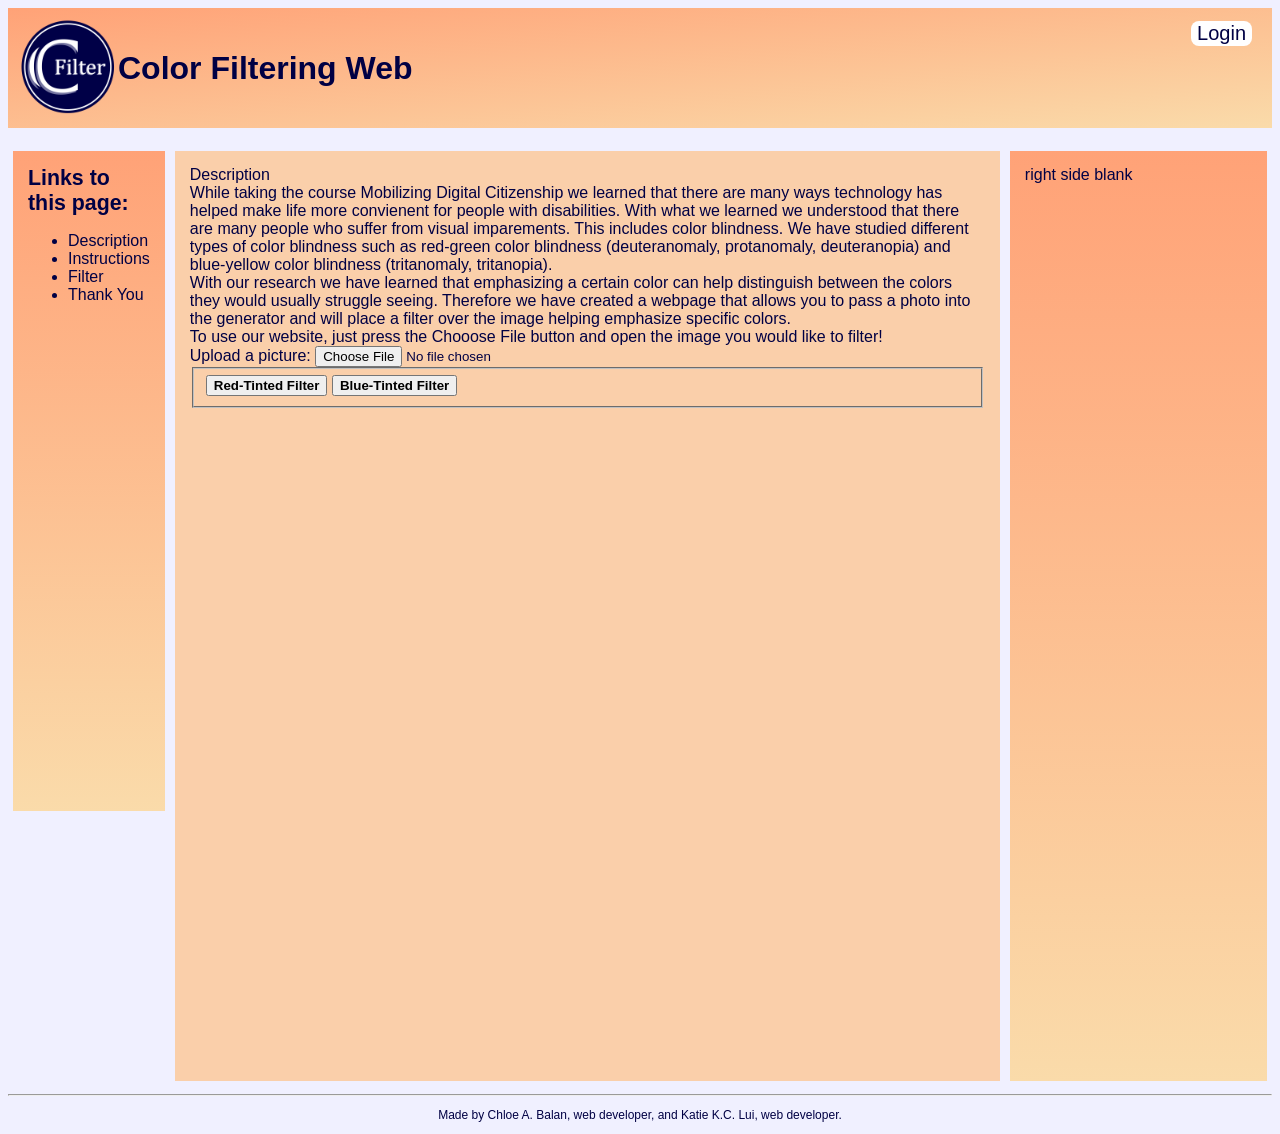
==== color_filter.html @ e3939a96 "WIP: css" ====
<!DOCTYPE html>

<html lang="en">
    <head>
        <meta charset="UTF-8">
        <title>Color Filter Website</title>
        <link href="color_filter.css" type="text/css" rel="stylesheet">
        <script src="color_filter.js"></script>
    </head>  

    <body>

        <!--HEADER-->
        <div id="header">
            <div id="left">
                <!--Logo-->
                <img src="images/color_filter_logo.png" alt="color_filter_logo" id="logo" width="100px" height="100px">
                
                <!--Name-->
                <h1>Color Filtering Web</h1>
            </div>

            <!--login-->
            <button id="login_button">Login</button>
        </div>

        <hr>

        <!--MAIN-->
        <div id="main">
            <!--left side-->
            <div id="main-left">
                <!--links-->
                <section id="links-title">Links to this page:</section>

                <ul id="link-list">
                    <li><a href="#desc">Description</a></li>
                    <li><a href="#instr">Instructions</a></li>
                    <li><a href="#filter">Filter</a></li>
                    <li><a href="thanks">Thank You</a></li>
                </ul>
            </div>

            <!--middle/center-->
            <div id="main-center">
                <!-- desc (of the features of the website(description of the feature (what thing does)))-->
                <div id="desc">
                    <section  id="desc-title">
                        Description
                    </section>
                    <section  id="desc-p1">
                        While taking the course Mobilizing Digital Citizenship we learned that there are many ways technology has 
                        helped make life more convienent for people with disabilities. With what we learned we understood that there are many 
                        people who suffer from visual imparements. This includes color blindness. We have studied different types of color blindness 
                        such as red-green color blindness (deuteranomaly, protanomaly, deuteranopia) and blue-yellow color blindness (tritanomaly, 
                        tritanopia). 
                    </section>
                    <section  id="desc-p2">
                        With our research we have learned that emphasizing a certain color can help distinguish between the colors they would usually 
                        struggle seeing. Therefore we have created a webpage that allows you to pass a photo into the generator and will place a filter 
                        over the image helping emphasize specific colors.
                    </section>
                </div>

                <!-- instructions(how it works)-->
                <div id="instr">
                    <section id="instructions">
                        To use our website, just press the Chooose File button and open the image you would like to filter!
                    </section>
                </div>

                <!-- area for inputting image-->
                <div id="filter">
                    <section>
                        <form>
                            <label for="pic">Upload a picture:</label>
                            <input type="file" accept="image/*" name="pic" id="pic">
                        </form>
                        <section>
                            <!--section that can be resized and blue border can be added
                            image will be dispkayed here when imported-->
                            <img src="" alt="display of imported image" id="imported-img" style="display: none">
                            <section id="filter">
                                <!--set background colour to red and kinda translucent using alpha, and display:none which can be togged by button, and z value to a high num
                                when blue-tint button is pressed, change bg color to blue-->
                            </section>
                        </section>
                    </section>
                    <!--filtering options-->
                        <!--for red green colorblindness, red tinted filter-->
                            <fieldset>
                                <button type="button" onclick="red()">
                                    <strong>Red-Tinted Filter</strong>
                                </button>
                            <!--for blue yellow colourblindness, blue tinted filter-->
                                <button type="button">
                                    <strong>Blue-Tinted Filter</strong>
                                </button>
                            </fieldset>
                </div>
            
            </div>

            <!--right side-->
            <!-- seperate section on right for example photos-->
            <div id="main-right">
                <section>
                    right side blank
                </section>
            </div>
        </div>

        <hr id="credits">

        <!--FOOTER-->
        <!--credits-->
        <div id="footer">
            <p>
                Made by Chloe A. Balan, web developer, and Katie K.C. Lui, web developer.
            </p>
        </div>
    </body>
</html>
---- color_filter.css ----
/* ALL APPLY */
body {
    font-family: "Verdana", "Arial", sans-serif;
    color: rgb(0, 0, 68);
    background-color: rgb(240, 240, 255);
}

hr {
    opacity: 0.0;
}

/* HEADER */ 
/*header general*/
#header {
    display: flex;
    align-items: center;
    justify-content: space-between;
    background-image: linear-gradient(to bottom right, rgb(255, 162, 119), rgb(250, 219, 170));
}

/*login button*/
#header #login_button {
    margin-right: 20px;
    margin-bottom: 70px;
    background-color: white;   /* button color */
    color: rgb(0, 0, 68);
    padding: 15px, 20px;
    border: none;             /* removes border */
    border-radius: 8px;       /* rounded corners */
    font-size: 20px ;
}

#header #login_button:hover {
    background-color: rgb(0, 0, 68);
    color: white;
}

/*left side*/
#header #left {
    display: flex;
    align-items: center;
    margin: 10px;
}

/*title*/
#header > h1 {
    justify-content: flex-end;
}

/* MAIN CONTENT */
/*main general*/
#main {
    display: flex;
}

/*left side*/
#main-left {
    flex: 0 1 10%;
    margin: 5px;
    padding: 15px;
    background-image: linear-gradient(to bottom, rgb(255, 162, 119), rgb(250, 219, 170));
    height: 70vh;
}

#links-title {
    font-size: 16pt;
    font-weight: bold;
}

li a {
    text-decoration: none;
    color: rgb(0, 0, 68);
}

li a:hover {
    color: white;
}

/*middle/center*/
#main-center {
    flex: 0 1 70%;
    margin: 5px;
    padding: 15px;
    background-color: rgb(250, 207, 170);
    height: 100vh;
}

/*right side*/ 
#main-right {
    flex: 0 1 20%;
    margin: 5px;
    padding: 15px;
    background-image: linear-gradient(to bottom, rgb(255, 162, 119), rgb(250, 219, 170));
    height: 100vh;
    size: 16pt;
}

/* FOOTER */
#credits {
    opacity: 100%;
}

#footer {
    text-align: center;
    font-size: 9pt;
}
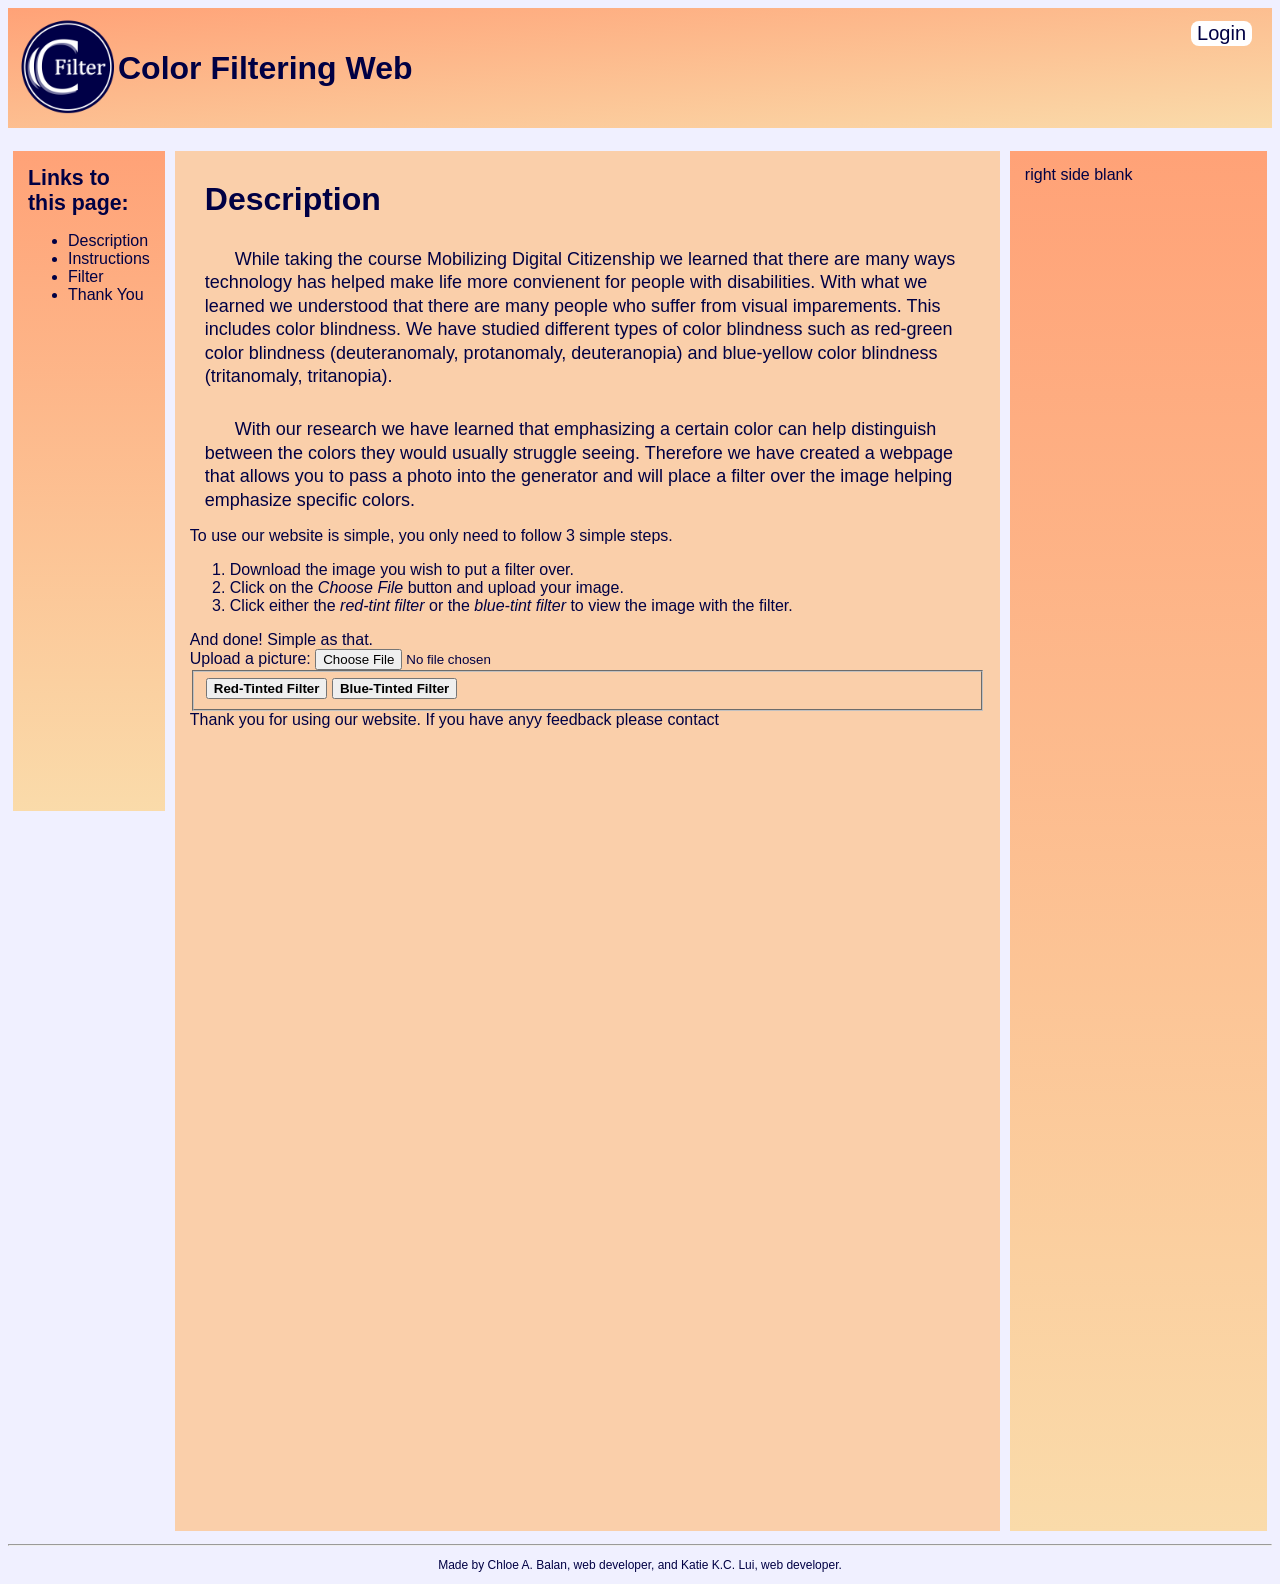
==== commit 5728c719: "some css changes" ====
--- a/color_filter.html
+++ b/color_filter.html
@@ -37,7 +37,7 @@
                     <li><a href="#desc">Description</a></li>
                     <li><a href="#instr">Instructions</a></li>
                     <li><a href="#filter">Filter</a></li>
-                    <li><a href="thanks">Thank You</a></li>
+                    <li><a href="#thanks">Thank You</a></li>
                 </ul>
             </div>
 
@@ -65,7 +65,13 @@
                 <!-- instructions(how it works)-->
                 <div id="instr">
                     <section id="instructions">
-                        To use our website, just press the Chooose File button and open the image you would like to filter!
+                        To use our website is simple, you only need to follow 3 simple steps.
+                        <ol>
+                            <li>Download the image you wish to put a filter over.</li>
+                            <li>Click on the <em>Choose File</em> button and upload your image.</li>
+                            <li>Click either the <em>red-tint filter</em> or the <em>blue-tint filter</em> to view the image with the filter.</li>
+                        </ol>
+                        And done! Simple as that.
                     </section>
                 </div>
 
@@ -98,6 +104,10 @@
                                 </button>
                             </fieldset>
                 </div>
+
+                <div id="thanks">
+                    Thank you for using our website. If you have anyy feedback please contact 
+                </div>
             
             </div>
 
--- a/color_filter.css
+++ b/color_filter.css
@@ -82,7 +82,27 @@
     margin: 5px;
     padding: 15px;
     background-color: rgb(250, 207, 170);
-    height: 100vh;
+    height: 150vh;
+}
+
+#desc-title {
+    font-size: 24pt;
+    font-weight: bold;
+    padding: 15px;
+}
+
+#desc-p1 {
+    font-size: 18px;
+    padding: 15px;
+    text-indent: 30px;
+    line-height: 1.3;
+}
+
+#desc-p2 {
+    font-size: 18px;
+    padding: 15px;
+    text-indent: 30px;
+    line-height: 1.3;
 }
 
 /*right side*/ 
@@ -91,7 +111,7 @@
     margin: 5px;
     padding: 15px;
     background-image: linear-gradient(to bottom, rgb(255, 162, 119), rgb(250, 219, 170));
-    height: 100vh;
+    height: 150vh;
     size: 16pt;
 }
 
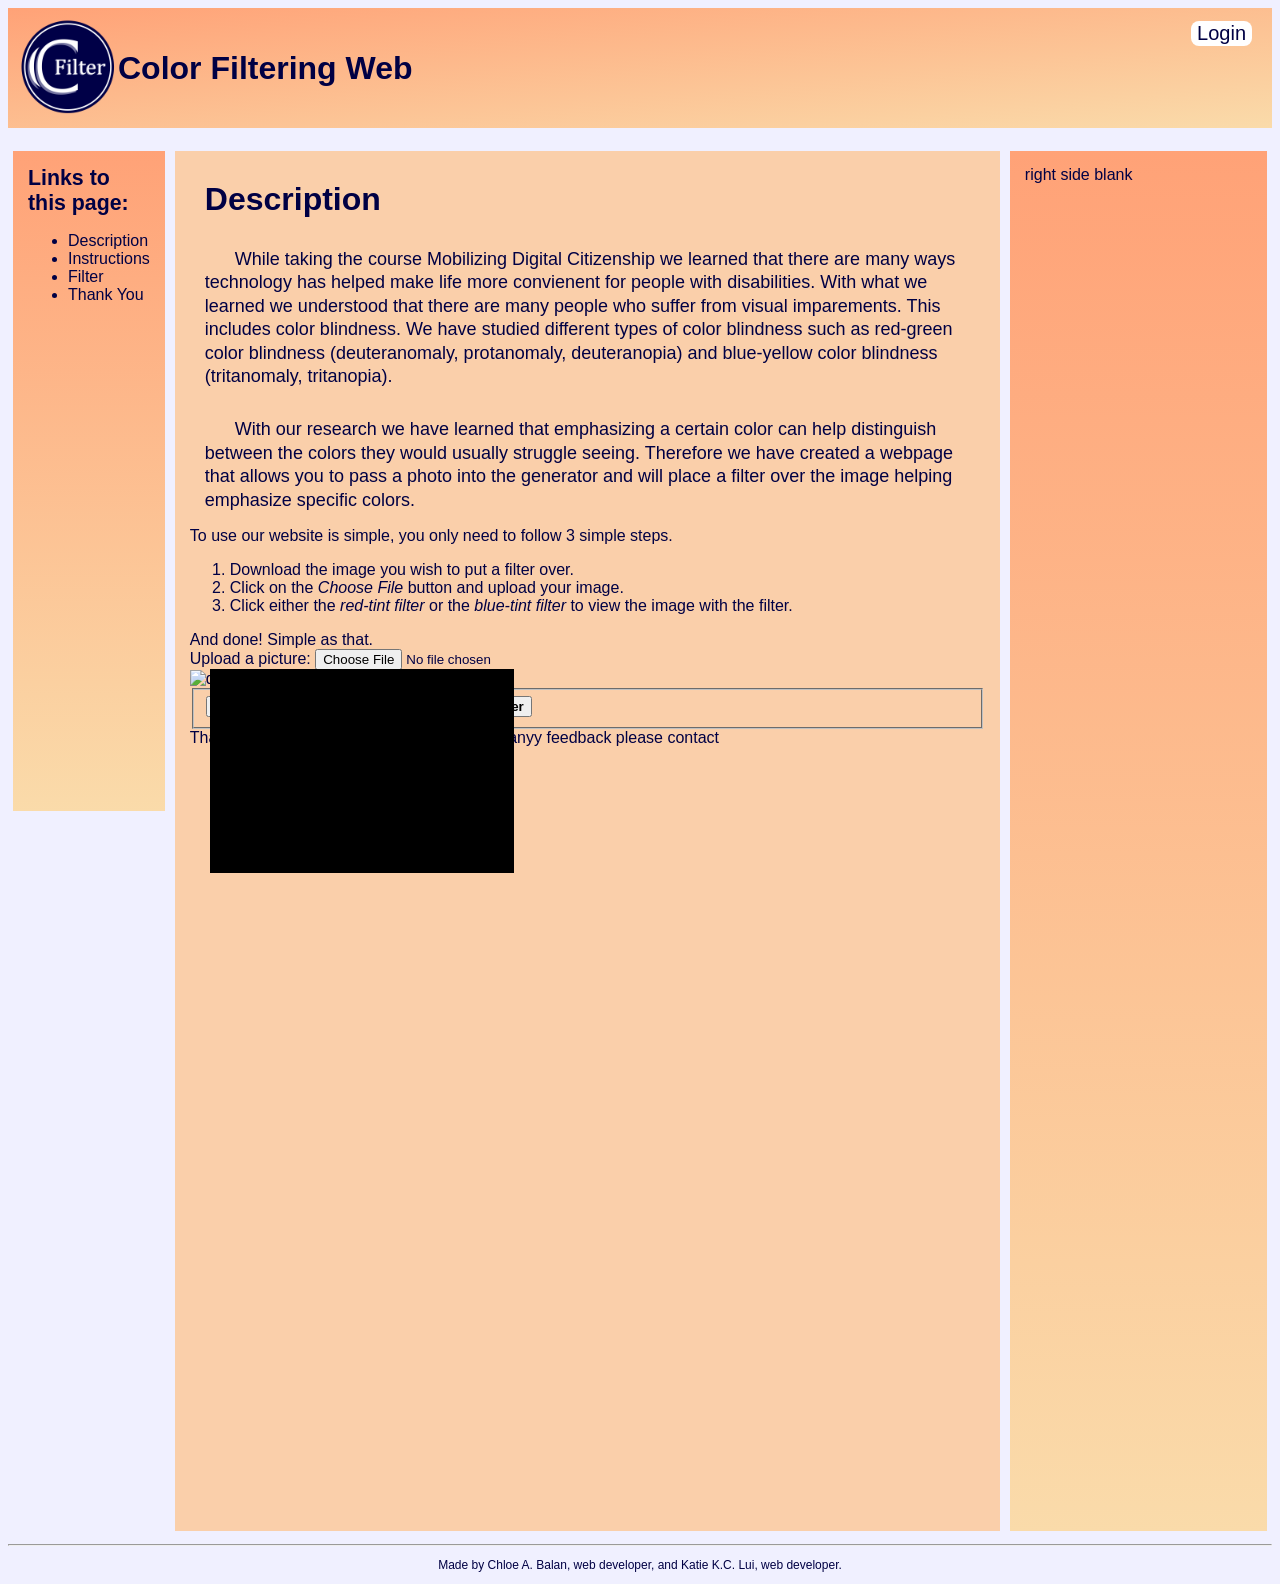
==== commit 97e973d1: "Merge branch 'button-js-and-filter-adding'" ====
--- a/color_filter.html
+++ b/color_filter.html
@@ -36,7 +36,7 @@
                 <ul id="link-list">
                     <li><a href="#desc">Description</a></li>
                     <li><a href="#instr">Instructions</a></li>
-                    <li><a href="#filter">Filter</a></li>
+                    <li><a href="#filter-div">Filter</a></li>
                     <li><a href="#thanks">Thank You</a></li>
                 </ul>
             </div>
@@ -75,41 +75,44 @@
                     </section>
                 </div>
 
-                <!-- area for inputting image-->
-                <div id="filter">
+            <!-- area for inputting image-->
+            <div id="filter-div">
+                <section id="filter-area">
+                    <form>
+                        <label for="pic">Upload a picture:</label>
+                        <input type="file" name="pic" id="pic" onChange="handleImageUpload()">
+                    </form>
                     <section>
-                        <form>
-                            <label for="pic">Upload a picture:</label>
-                            <input type="file" accept="image/*" name="pic" id="pic">
-                        </form>
-                        <section>
-                            <!--section that can be resized and blue border can be added
-                            image will be dispkayed here when imported-->
-                            <img src="" alt="display of imported image" id="imported-img" style="display: none">
-                            <section id="filter">
-                                <!--set background colour to red and kinda translucent using alpha, and display:none which can be togged by button, and z value to a high num
-                                when blue-tint button is pressed, change bg color to blue-->
-                            </section>
+                        <!--section that can be resized and blue border can be added
+                        image will be displayed here when imported-->
+                        <img src="" alt="display of imported image" id="imported-img-display" style="width: 300px; height: auto; border: 1px purple">
+                        <section id="filter"> <!-- change height to that of the imprted image-->
+                            <!--set background colour to red and kinda translucent using alpha, and display:none which can be togged by button, and z value to a high num
+                            when blue-tint button is pressed, change bg color to blue-->
                         </section>
                     </section>
-                    <!--filtering options-->
-                        <!--for red green colorblindness, red tinted filter-->
-                            <fieldset>
-                                <button type="button" onclick="red()">
-                                    <strong>Red-Tinted Filter</strong>
-                                </button>
-                            <!--for blue yellow colourblindness, blue tinted filter-->
-                                <button type="button">
-                                    <strong>Blue-Tinted Filter</strong>
-                                </button>
-                            </fieldset>
-                </div>
+                </section>
+                <!--filtering options-->
+                    <!--for red green colorblindness, red tinted filter-->
+                        <fieldset>
+                            <button type="button" onclick="clearFilter()">
+                                <strong>No Filter</strong>
+                            </button>
+                            <button type="button" onclick="red()">
+                                <strong>Red-Tinted Filter</strong>
+                            </button>
+                        <!--for blue yellow colourblindness, blue tinted filter-->
+                            <button type="button" onclick="blue()">
+                                <strong>Blue-Tinted Filter</strong>
+                            </button>
+                        </fieldset>
+            </div>
 
-                <div id="thanks">
+            <div id="thanks">
                     Thank you for using our website. If you have anyy feedback please contact 
-                </div>
-            
             </div>
+        
+        </div>
 
             <!--right side-->
             <!-- seperate section on right for example photos-->
--- a/color_filter.css
+++ b/color_filter.css
@@ -123,4 +123,19 @@
 #footer {
     text-align: center;
     font-size: 9pt;
+}/* filter positioning css */
+#filter-area {
+    position: relative;
+    display: inline-block;
+}
+
+#filter {
+    width: 300px; /* make width and height of filter-area and filter match size of imported img */
+    height: 200px;
+    border: 2px solid black;
+    position: absolute;
+    top: 20px;
+    left: 20px;
+    z-index: 1;
+    background-color: black;
 }
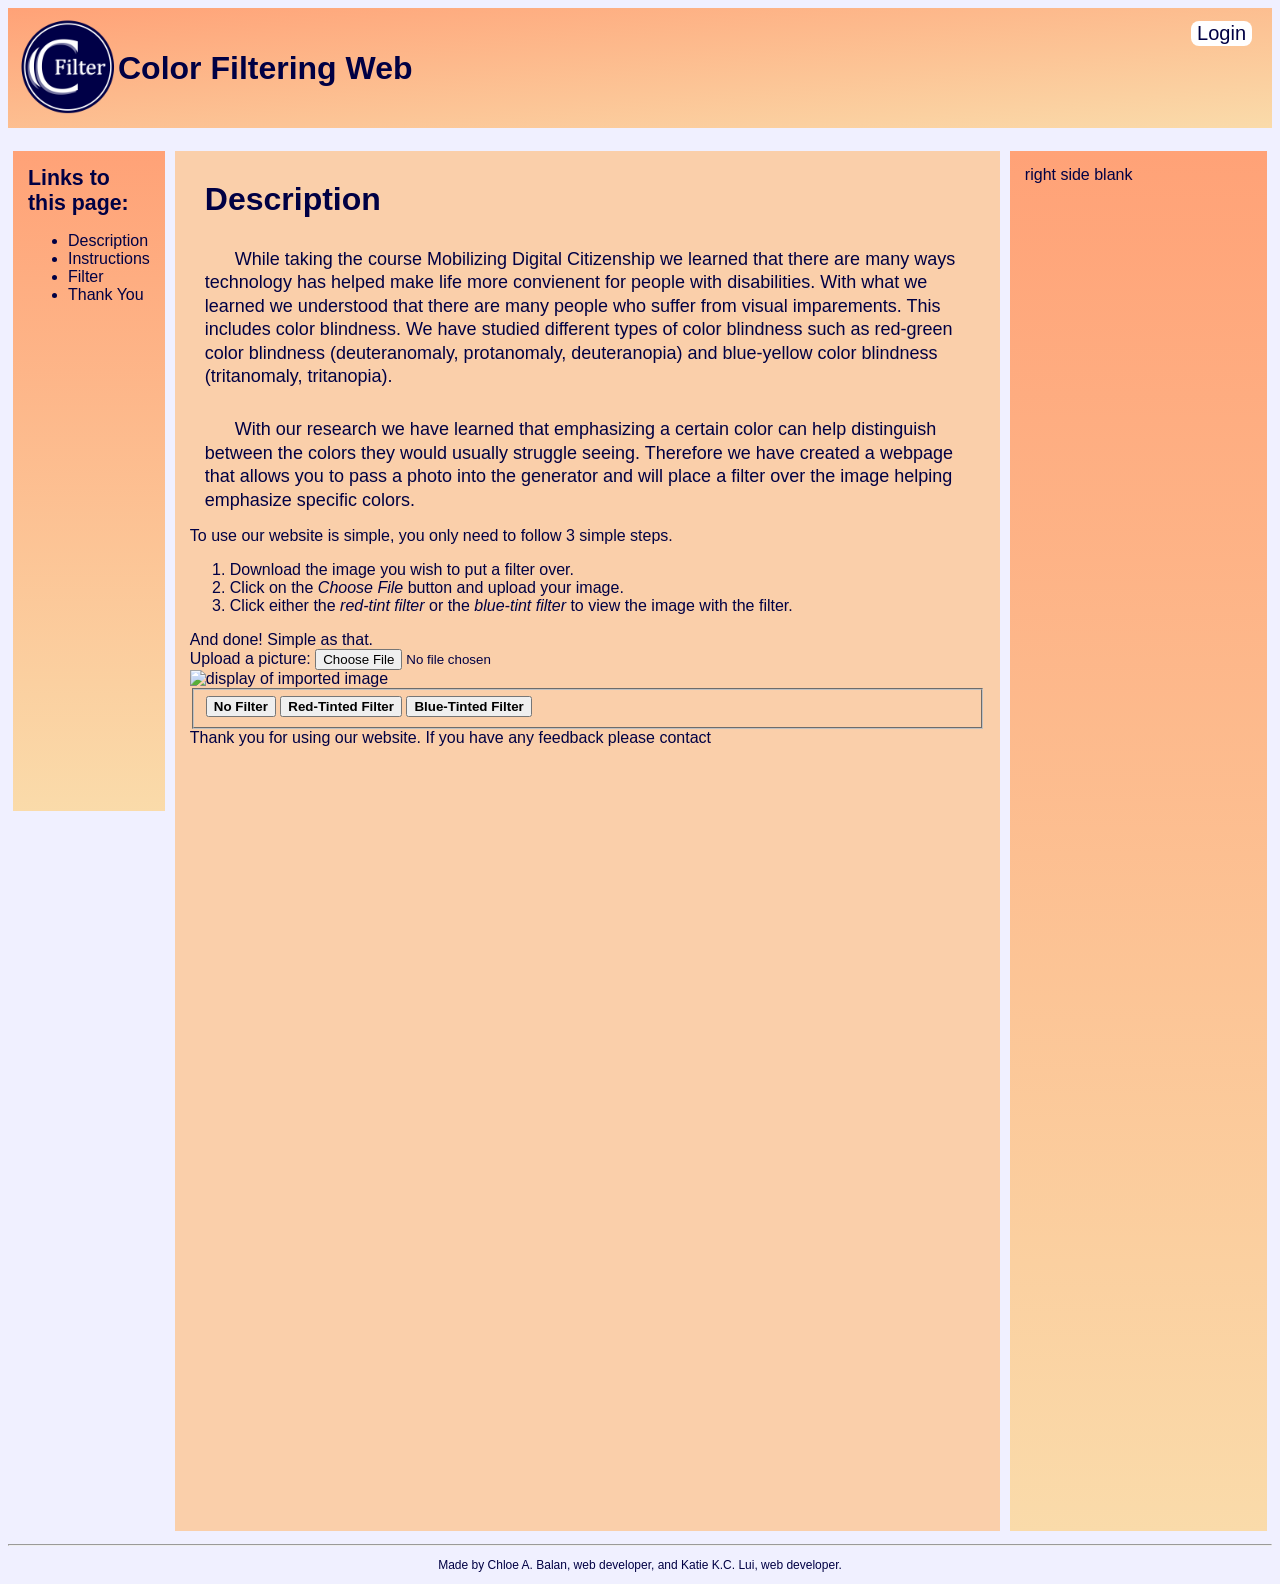
==== commit 5cda3ad4: "fixed typo" ====
--- a/color_filter.html
+++ b/color_filter.html
@@ -109,7 +109,7 @@
             </div>
 
             <div id="thanks">
-                    Thank you for using our website. If you have anyy feedback please contact 
+                    Thank you for using our website. If you have any feedback please contact 
             </div>
         
         </div>
--- a/color_filter.css
+++ b/color_filter.css
@@ -137,5 +137,5 @@
     top: 20px;
     left: 20px;
     z-index: 1;
-    background-color: black;
+    display: none;
 }
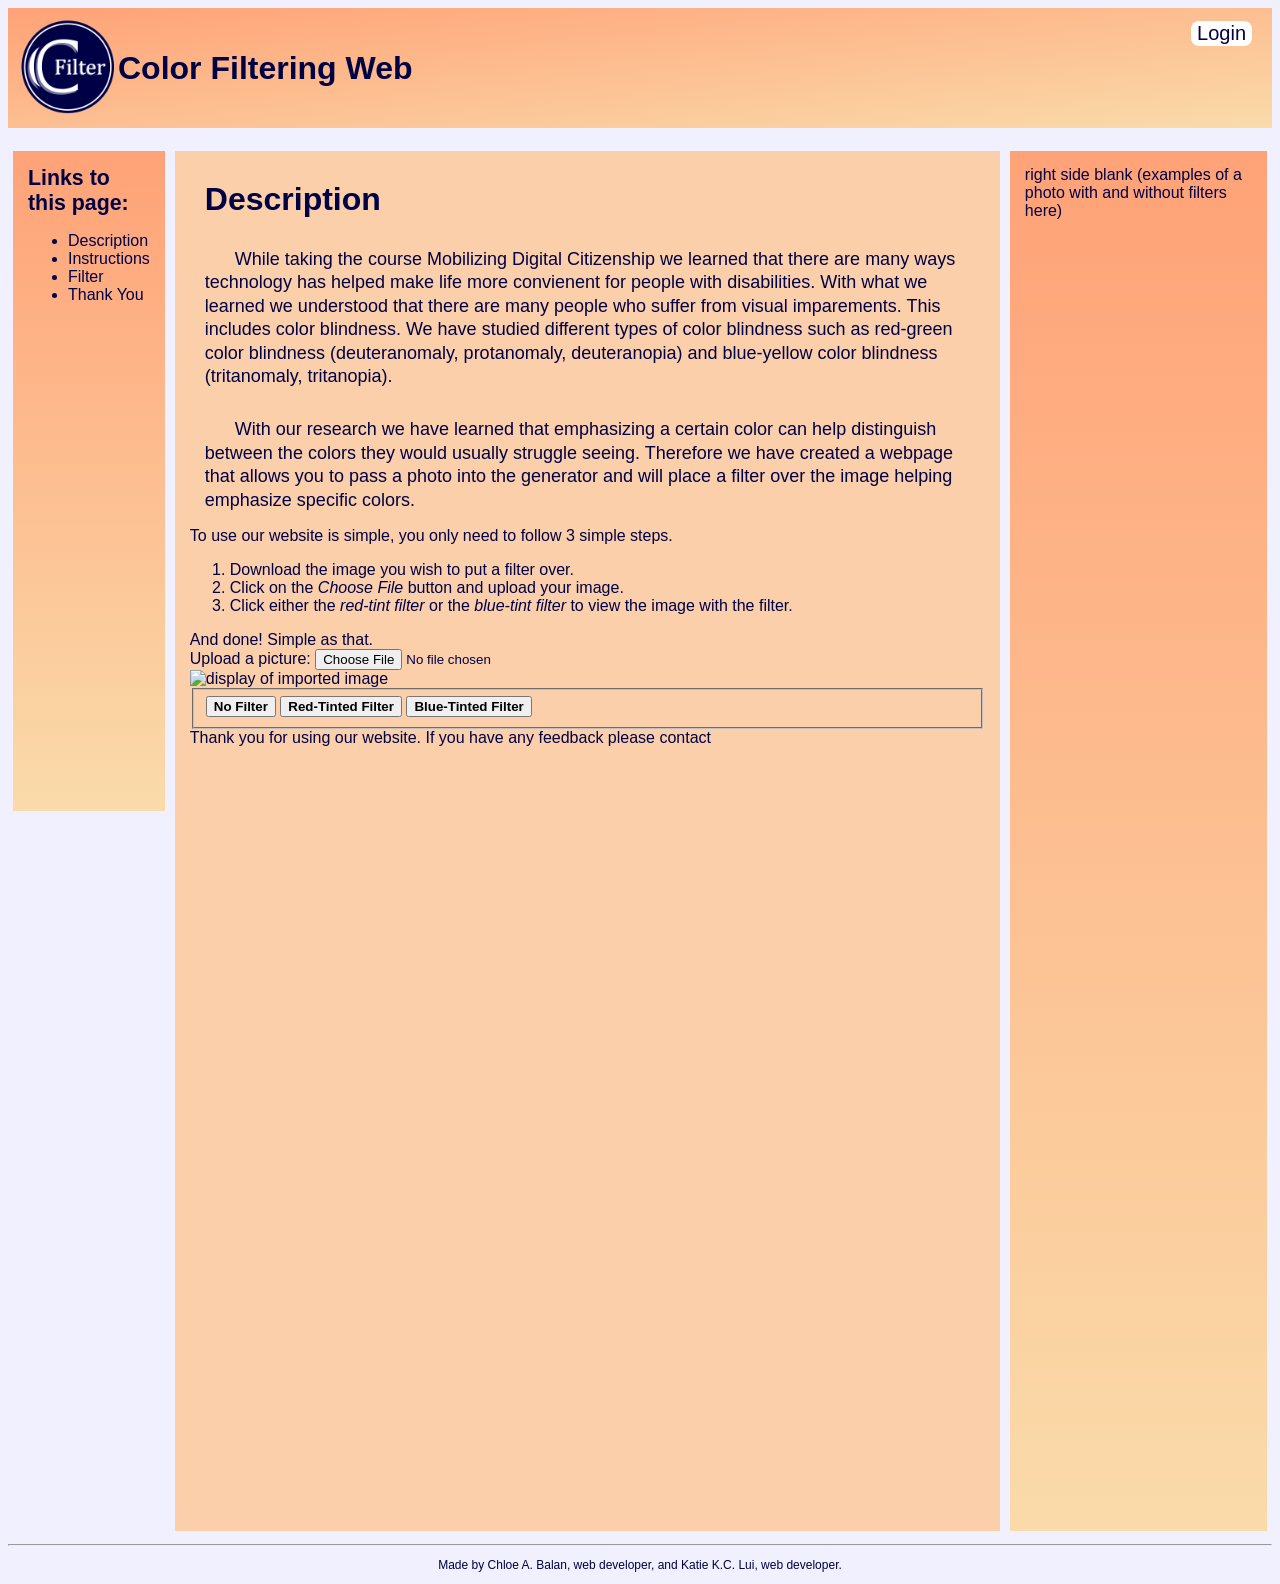
==== commit 4579162c: "updated right side placeholder text" ====
--- a/color_filter.html
+++ b/color_filter.html
@@ -118,7 +118,7 @@
             <!-- seperate section on right for example photos-->
             <div id="main-right">
                 <section>
-                    right side blank
+                    right side blank (examples of a photo with and without filters here)
                 </section>
             </div>
         </div>
--- a/color_filter.css
+++ b/color_filter.css
@@ -131,11 +131,10 @@
 
 #filter {
     width: 300px; /* make width and height of filter-area and filter match size of imported img */
-    height: 200px;
+    height: 90%;
     border: 2px solid black;
     position: absolute;
-    top: 20px;
-    left: 20px;
+    top: 40px;
     z-index: 1;
     display: none;
 }
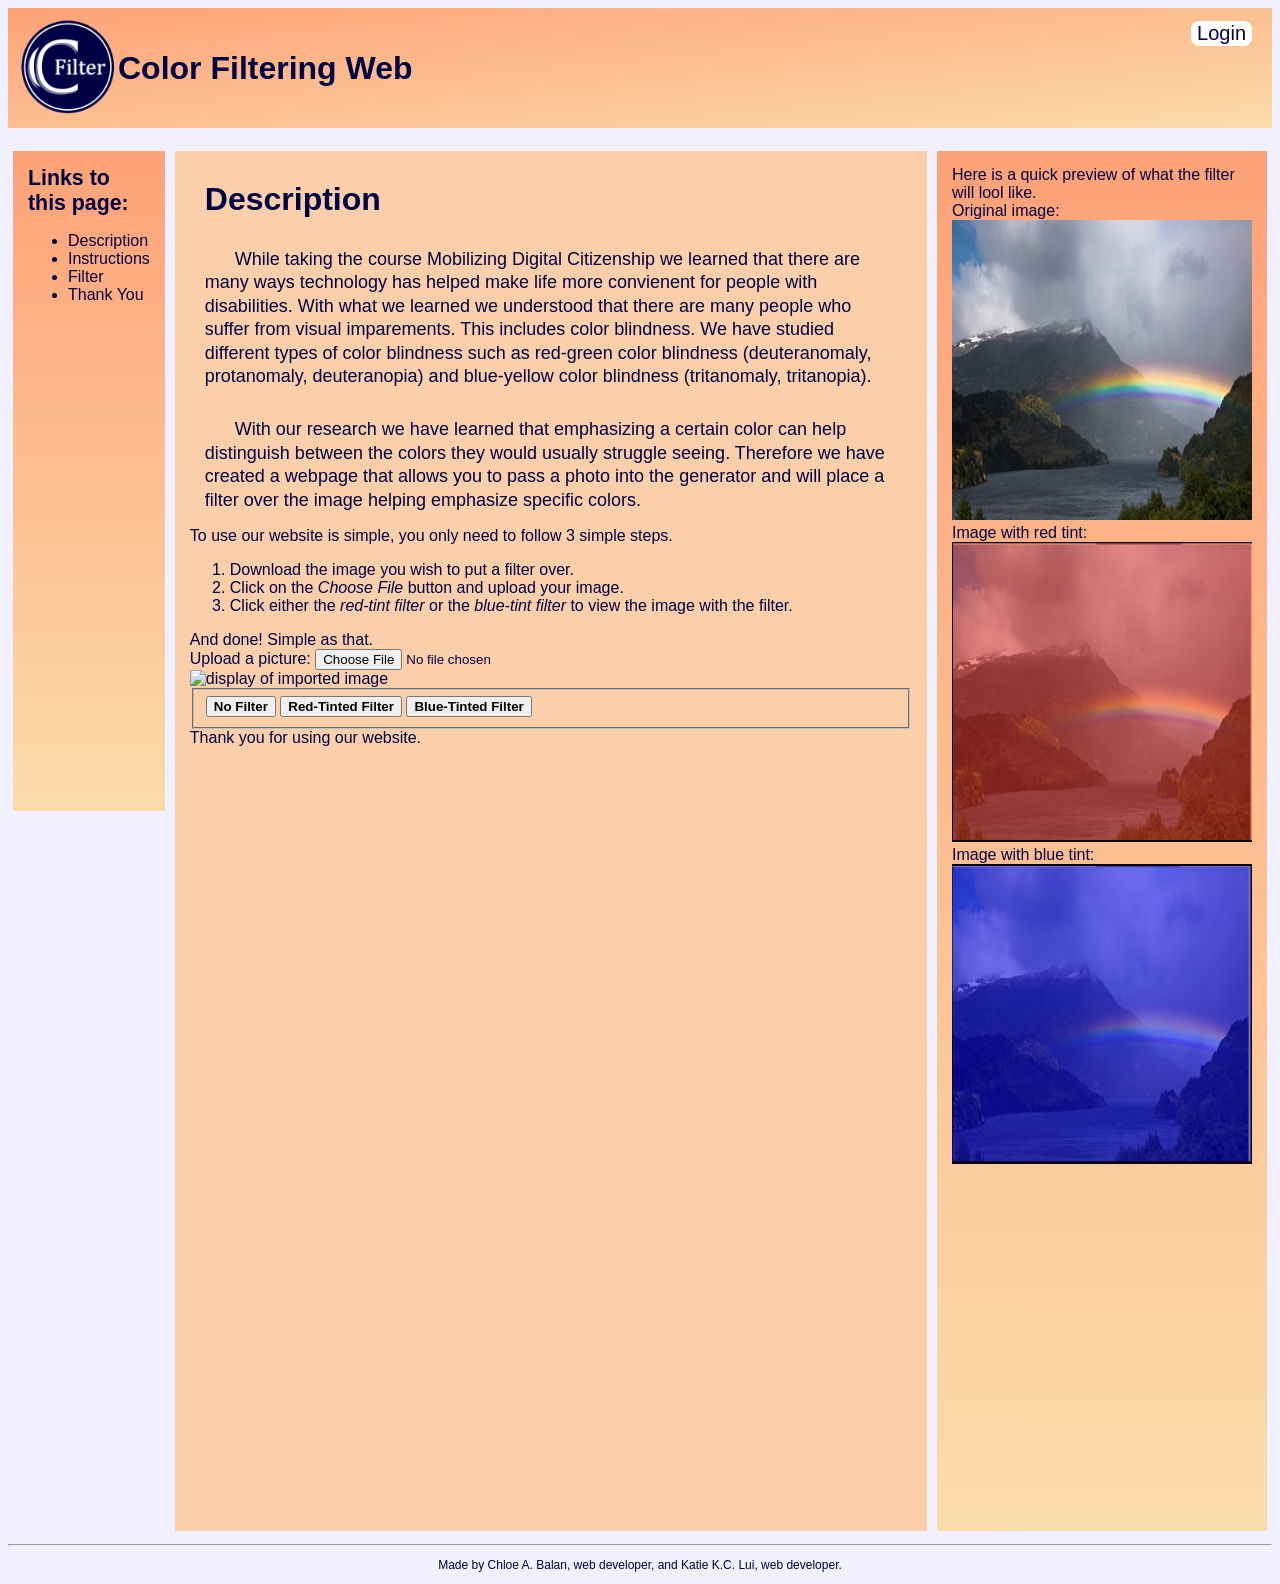
==== commit 7b2c49e1: "add demo photos" ====
--- a/color_filter.html
+++ b/color_filter.html
@@ -109,7 +109,7 @@
             </div>
 
             <div id="thanks">
-                    Thank you for using our website. If you have any feedback please contact 
+                    Thank you for using our website. 
             </div>
         
         </div>
@@ -118,7 +118,14 @@
             <!-- seperate section on right for example photos-->
             <div id="main-right">
                 <section>
-                    right side blank (examples of a photo with and without filters here)
+                    Here is a quick preview of what the filter will lool like. 
+                    <br>
+                    Original image: <br>
+                    <img src="images/rainbow-river.jpg" alt="rainbow image" width="300" height="300"><br>
+                    Image with red tint: <br>
+                    <img src="images/rainbow-river-red.png" alt="rainbow image with red tint" width="300" height="300"> <br>
+                    Image with blue tint: <br>
+                    <img src="images/rainbow-river-blue.png" alt="rainbow image with blue tint" width="300" height="300"> <br>
                 </section>
             </div>
         </div>
--- a/color_filter.css
+++ b/color_filter.css
@@ -82,7 +82,7 @@
     margin: 5px;
     padding: 15px;
     background-color: rgb(250, 207, 170);
-    height: 150vh;
+    height: auto;
 }
 
 #desc-title {
@@ -134,7 +134,13 @@
     height: 90%;
     border: 2px solid black;
     position: absolute;
-    top: 40px;
+    top: 19.5px;
     z-index: 1;
     display: none;
+    /*grid-area: 1/1;*/
+}
+
+#imported-img-display {
+    /*grid-area: 1/1;*/
+    z-index: 0;
 }
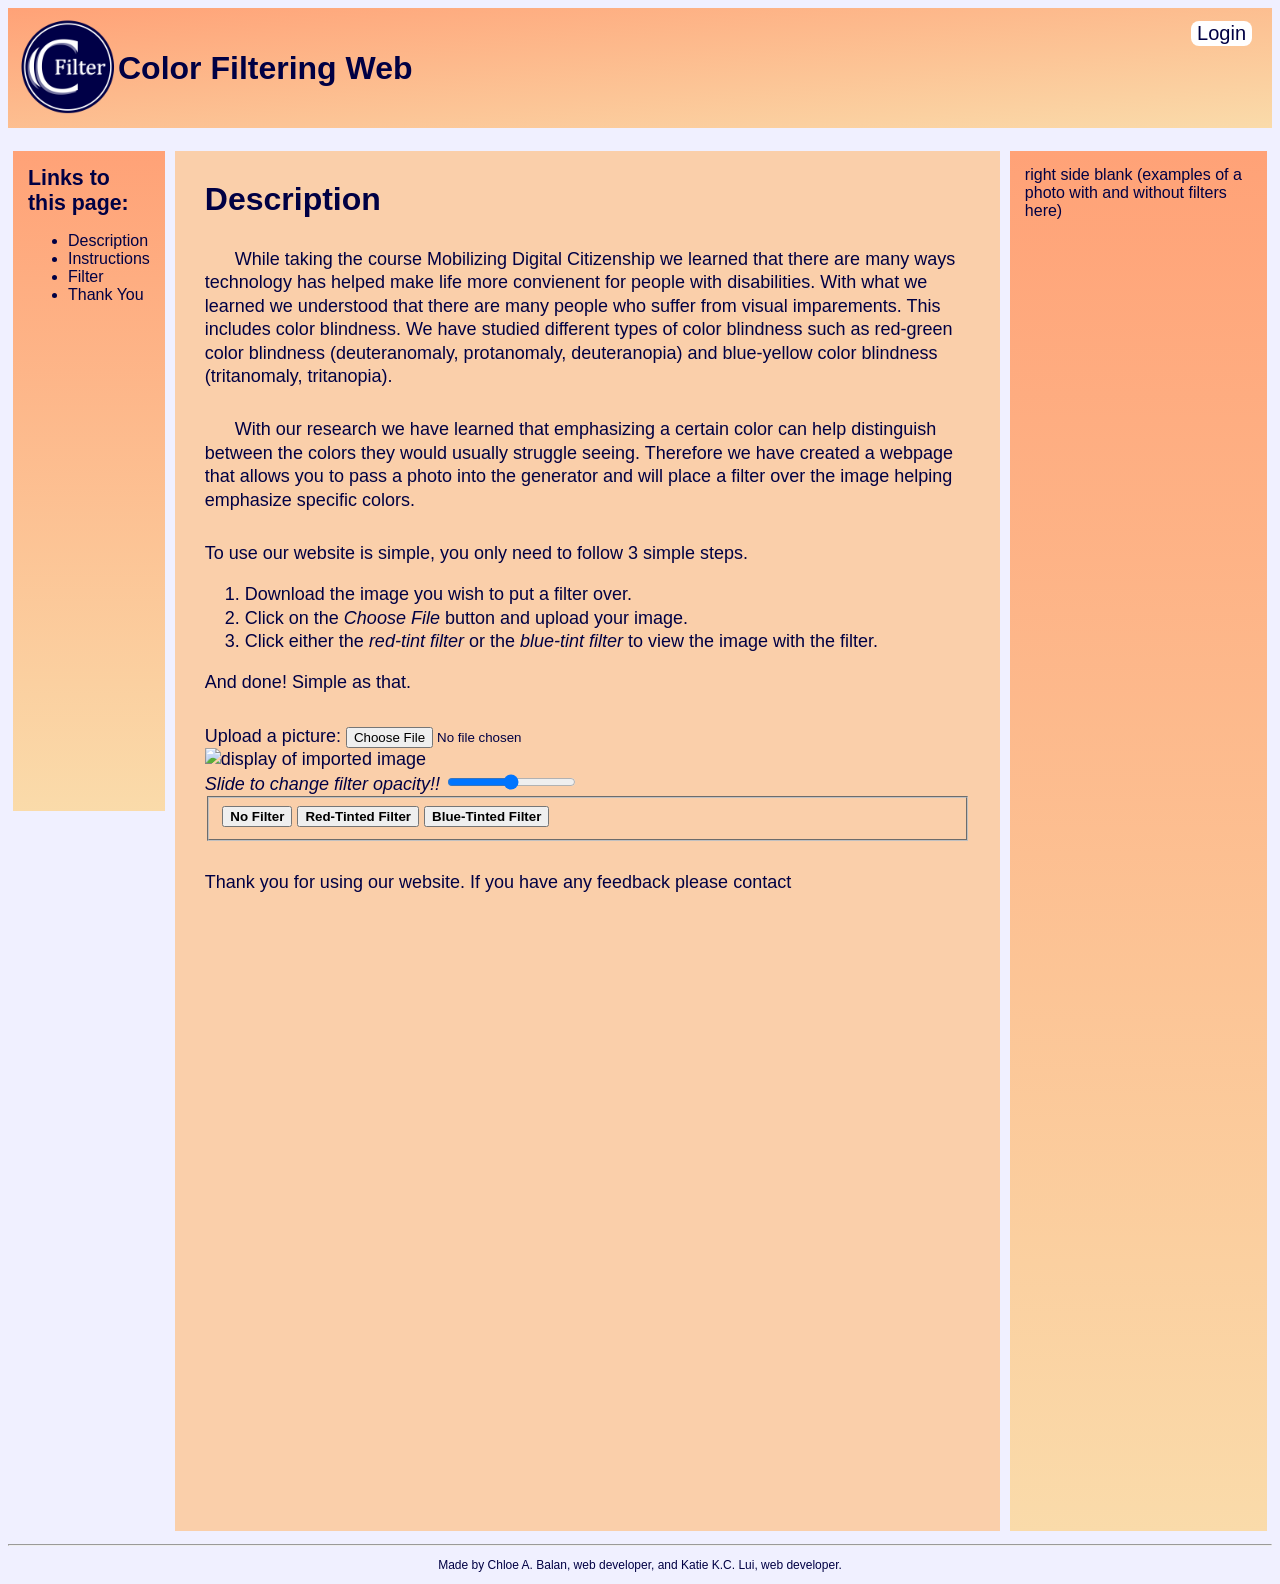
==== commit ebed5e77: "made slider to adjust filter opacity - also added a label to the slider - and made a variable to kee" ====
--- a/color_filter.html
+++ b/color_filter.html
@@ -5,7 +5,7 @@
         <meta charset="UTF-8">
         <title>Color Filter Website</title>
         <link href="color_filter.css" type="text/css" rel="stylesheet">
-        <script src="color_filter.js"></script>
+        <script src="color_filter.js" defer></script>
     </head>  
 
     <body>
@@ -92,6 +92,11 @@
                         </section>
                     </section>
                 </section>
+
+                <section>
+                    <label for="opacityChanger"><i>Slide to change filter opacity!!</i></label>
+                    <input id="opacityChanger" type="range" min="0" max="100" value="50">
+                </section>
                 <!--filtering options-->
                     <!--for red green colorblindness, red tinted filter-->
                         <fieldset>
@@ -109,7 +114,7 @@
             </div>
 
             <div id="thanks">
-                    Thank you for using our website. 
+                    Thank you for using our website. If you have any feedback please contact 
             </div>
         
         </div>
@@ -118,14 +123,7 @@
             <!-- seperate section on right for example photos-->
             <div id="main-right">
                 <section>
-                    Here is a quick preview of what the filter will lool like. 
-                    <br>
-                    Original image: <br>
-                    <img src="images/rainbow-river.jpg" alt="rainbow image" width="300" height="300"><br>
-                    Image with red tint: <br>
-                    <img src="images/rainbow-river-red.png" alt="rainbow image with red tint" width="300" height="300"> <br>
-                    Image with blue tint: <br>
-                    <img src="images/rainbow-river-blue.png" alt="rainbow image with blue tint" width="300" height="300"> <br>
+                    right side blank (examples of a photo with and without filters here)
                 </section>
             </div>
         </div>
--- a/color_filter.css
+++ b/color_filter.css
@@ -105,6 +105,24 @@
     line-height: 1.3;
 }
 
+#instr {
+    font-size: 18px;
+    padding: 15px;
+    line-height: 1.3;
+}
+
+#filter-div {
+    font-size: 18px;
+    padding: 15px;
+    line-height: 1.3;
+}
+
+#thanks {
+    font-size: 18px;
+    padding: 15px;
+    line-height: 1.3;
+}
+
 /*right side*/ 
 #main-right {
     flex: 0 1 20%;
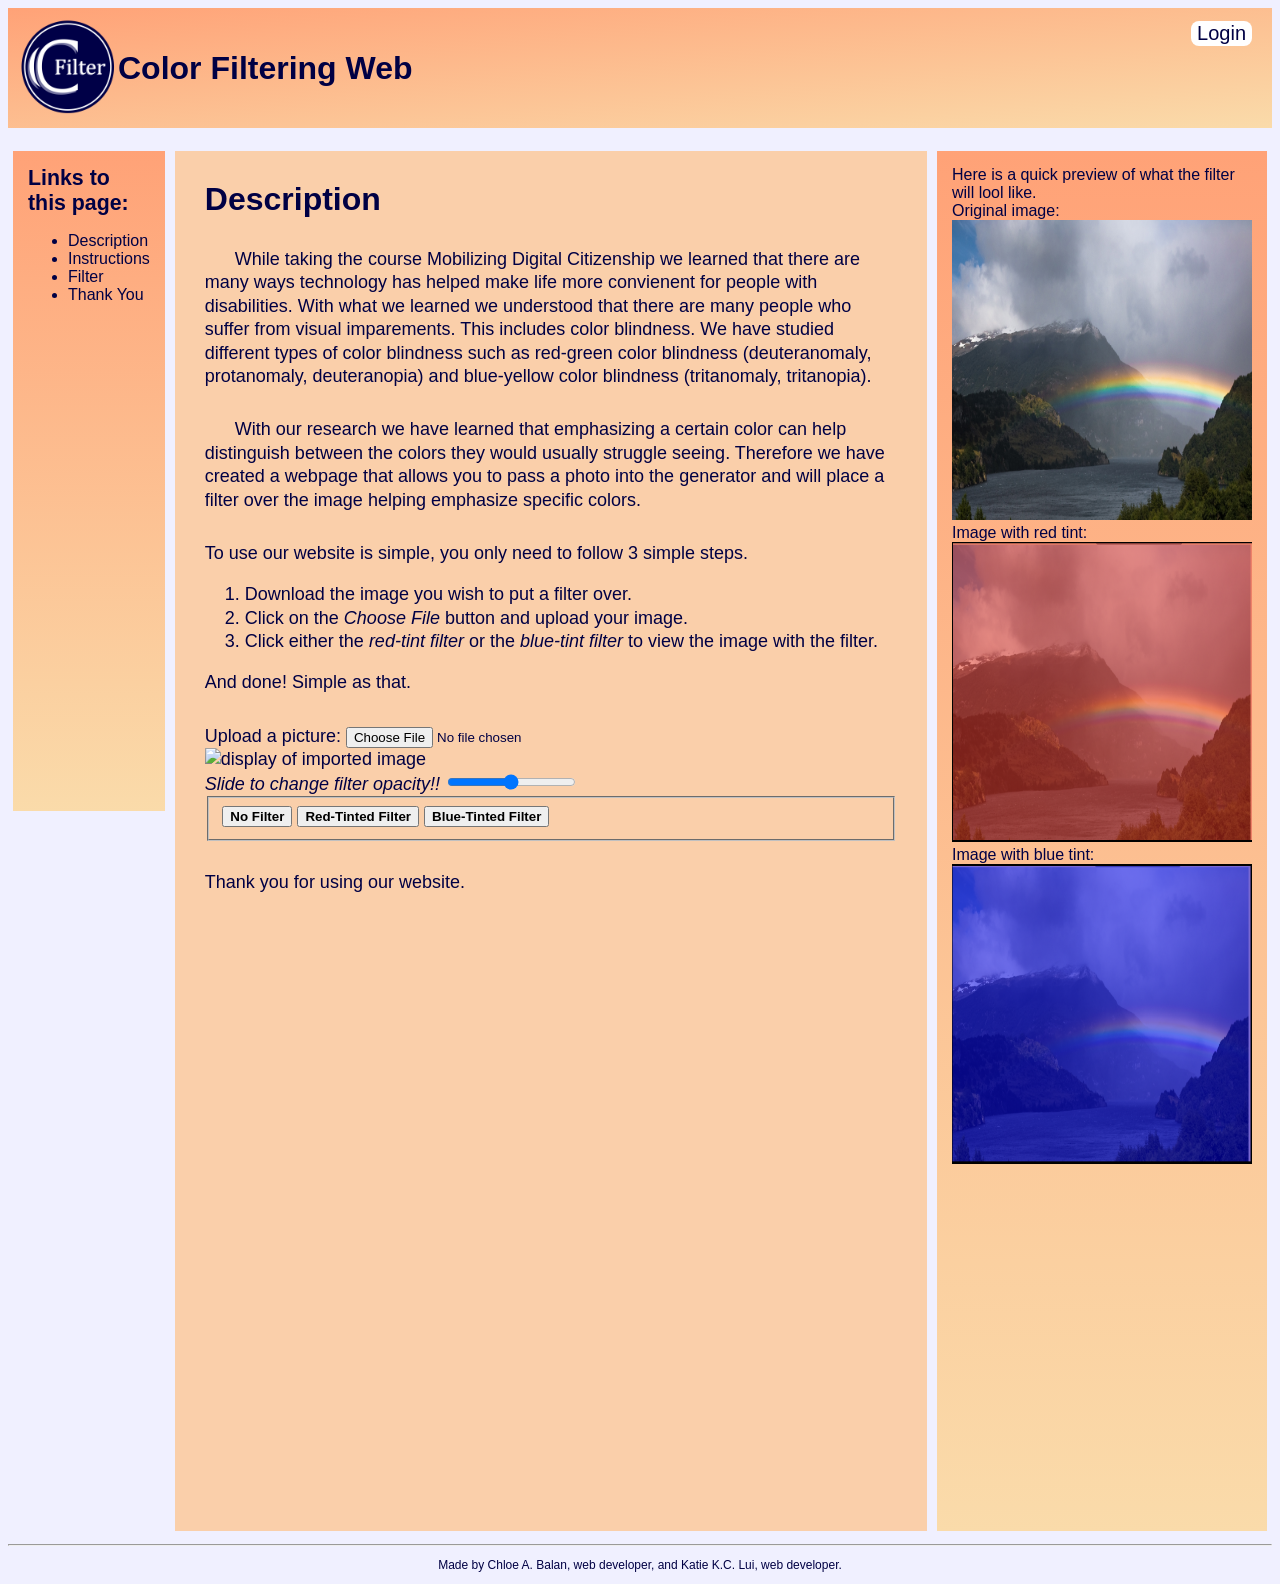
==== commit 09c90948: "Merge pull request #15 from Katie-Lui/filter-opacity-changer made slider to adjust filter opacity" ====
--- a/color_filter.html
+++ b/color_filter.html
@@ -114,7 +114,7 @@
             </div>
 
             <div id="thanks">
-                    Thank you for using our website. If you have any feedback please contact 
+                    Thank you for using our website. 
             </div>
         
         </div>
@@ -123,7 +123,14 @@
             <!-- seperate section on right for example photos-->
             <div id="main-right">
                 <section>
-                    right side blank (examples of a photo with and without filters here)
+                    Here is a quick preview of what the filter will lool like. 
+                    <br>
+                    Original image: <br>
+                    <img src="images/rainbow-river.jpg" alt="rainbow image" width="300" height="300"><br>
+                    Image with red tint: <br>
+                    <img src="images/rainbow-river-red.png" alt="rainbow image with red tint" width="300" height="300"> <br>
+                    Image with blue tint: <br>
+                    <img src="images/rainbow-river-blue.png" alt="rainbow image with blue tint" width="300" height="300"> <br>
                 </section>
             </div>
         </div>
